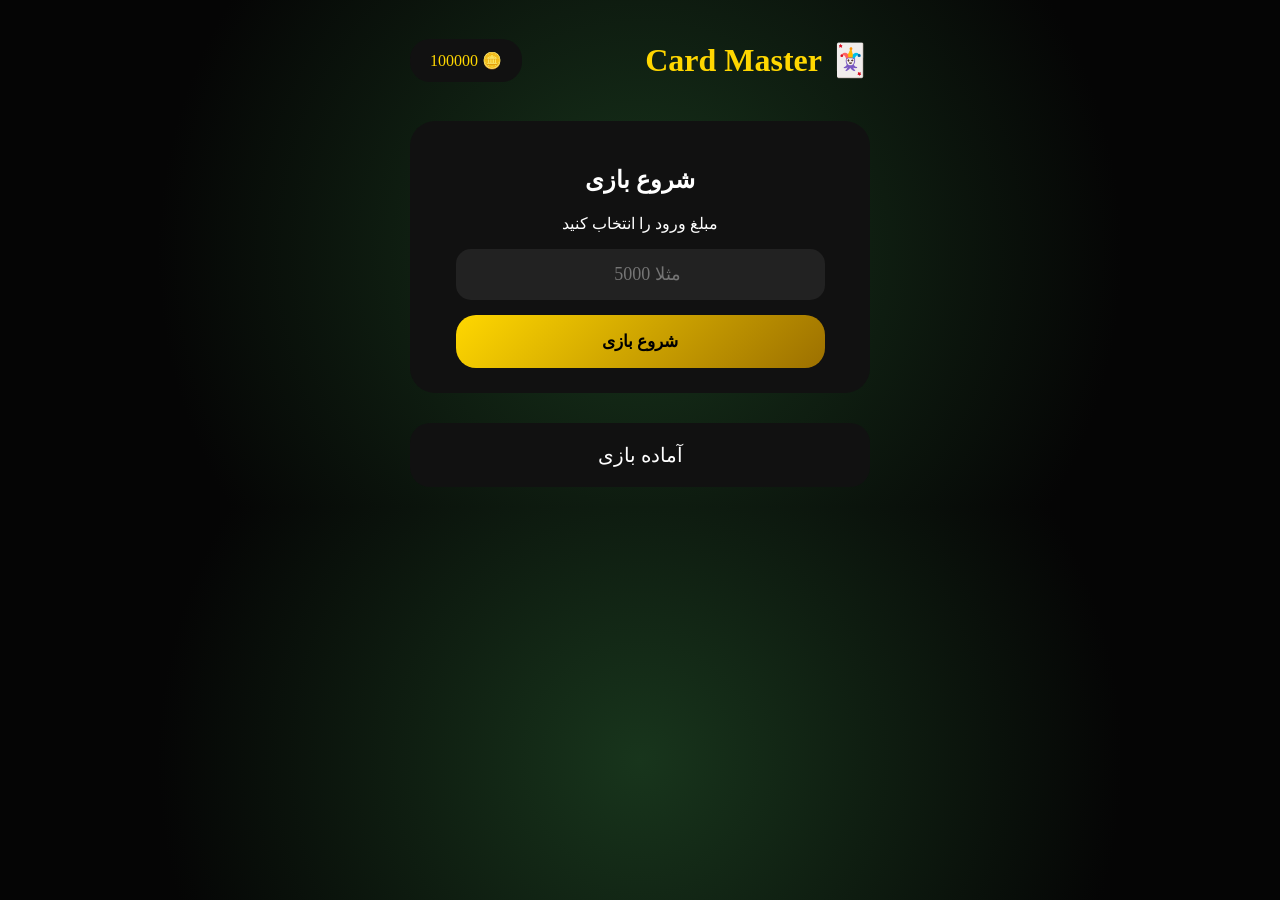
==== card.html @ b14339f8 "card.html" ====
<!DOCTYPE html>
<html lang="fa" dir="rtl">

<head>

<meta charset="UTF-8">

<meta name="viewport" content="width=device-width,initial-scale=1.0">

<title>Card Master</title>

<link rel="stylesheet" href="card.css">

</head>


<body>


<div class="game-page">


<header>

<h1>
🃏 Card Master
</h1>


<div class="money">

🪙
<span id="coins">
100000
</span>

</div>


</header>





<div class="panel">


<h2>
شروع بازی
</h2>


<p>
مبلغ ورود را انتخاب کنید
</p>


<input 
id="bet"
type="number"
placeholder="مثلا 5000">



<button onclick="startGame()">

شروع بازی

</button>


</div>







<div id="gameBox">



</div>





<div class="result" id="result">

آماده بازی

</div>



</div>





<script src="card.js"></script>

</body>

  </html>
---- card.css ----
*{

box-sizing:border-box;

font-family:tahoma;

}



body{

margin:0;

background:

radial-gradient(circle,#18351c,#050505 70%);

color:white;

text-align:center;

}




.game-page{

max-width:500px;

margin:auto;

padding:20px;

}





header{

display:flex;

justify-content:space-between;

align-items:center;

}



header h1{

color:#ffd700;

}



.money{

background:#111;

padding:12px 20px;

border-radius:20px;

color:#ffd700;

}





.panel{

background:#111;

border-radius:25px;

padding:25px;

margin-top:20px;

}





input{


width:90%;

padding:15px;

border-radius:15px;

border:0;

background:#222;

color:white;

text-align:center;

font-size:18px;


}




button{


margin-top:15px;

width:90%;

padding:16px;


border:0;

border-radius:20px;


background:

linear-gradient(135deg,#ffd700,#9c7000);


font-weight:bold;

font-size:17px;


}





.cards{


display:grid;


grid-template-columns:repeat(3,100px);


justify-content:center;


gap:20px;


margin-top:40px;


}




.card{


width:100px;

height:150px;

perspective:1000px;


cursor:pointer;


}



.card-inner{


position:relative;

width:100%;

height:100%;


transition:.8s;


transform-style:preserve-3d;


}




.card.open .card-inner{


transform:rotateY(180deg);


}




.front,
.back{


position:absolute;


width:100%;

height:100%;


backface-visibility:hidden;


border-radius:20px;


display:flex;


align-items:center;


justify-content:center;


font-size:30px;


}




.front{


background:

linear-gradient(145deg,#111,#000);


border:2px solid #ffd700;


color:#ffd700;


}




.back{


transform:rotateY(180deg);


background:#ffd700;


color:#000;


font-weight:bold;


}




.result{


margin-top:30px;


background:#111;


padding:20px;


border-radius:20px;


font-size:20px;


}
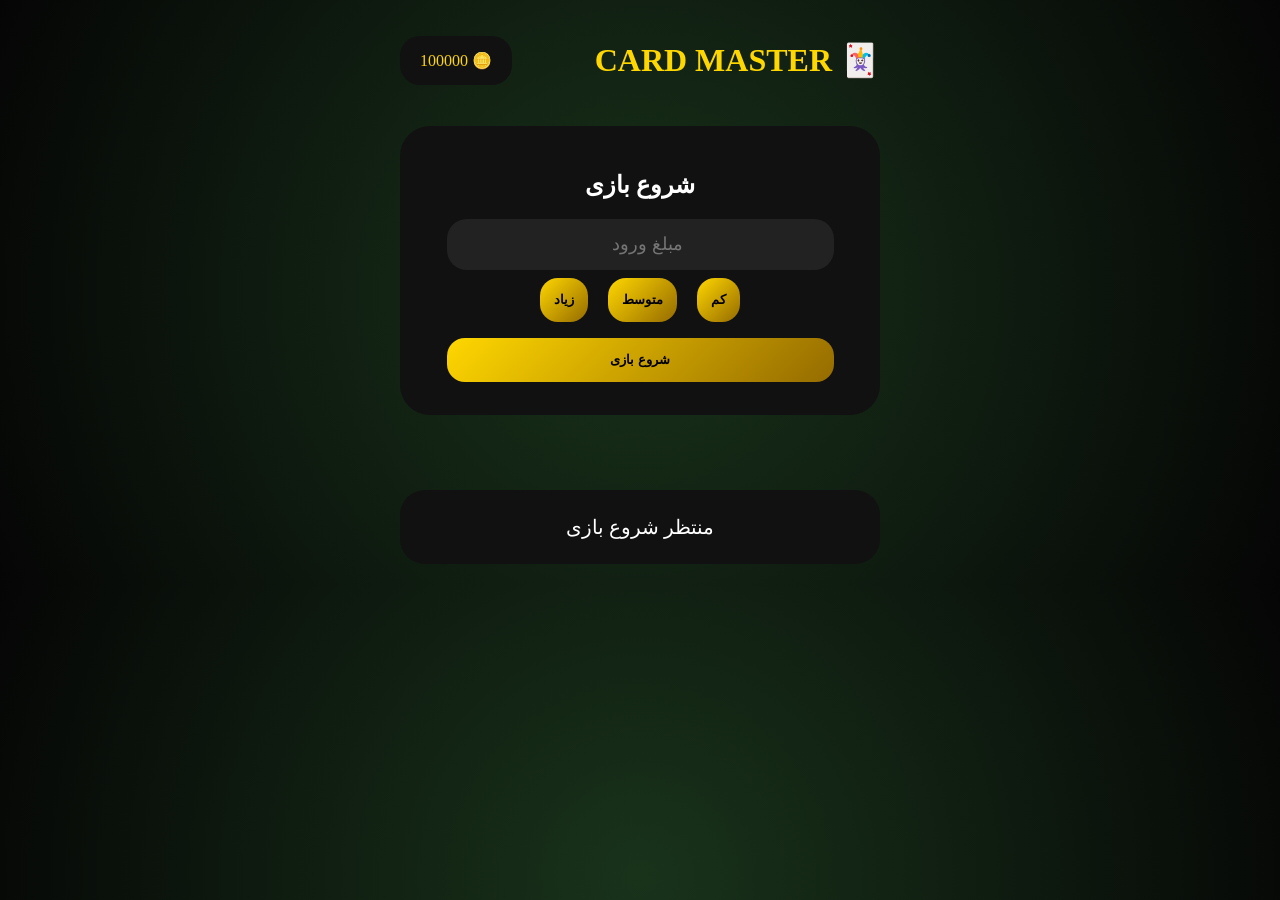
==== commit fb37cbf6: "card.html" ====
--- a/card.html
+++ b/card.html
@@ -4,10 +4,9 @@
 <head>
 
 <meta charset="UTF-8">
-
 <meta name="viewport" content="width=device-width,initial-scale=1.0">
 
-<title>Card Master</title>
+<title>Card Master PRO</title>
 
 <link rel="stylesheet" href="card.css">
 
@@ -17,13 +16,13 @@
 <body>
 
 
-<div class="game-page">
+<div class="card-app">
 
 
 <header>
 
 <h1>
-🃏 Card Master
+🃏 CARD MASTER
 </h1>
 
 
@@ -42,8 +41,7 @@
 
 
 
-
-<div class="panel">
+<section class="setup">
 
 
 <h2>
@@ -51,22 +49,28 @@
 </h2>
 
 
-<p>
-مبلغ ورود را انتخاب کنید
-</p>
-
-
 <input 
 id="bet"
 type="number"
-placeholder="مثلا 5000">
+placeholder="مبلغ ورود">
 
 
 
-<button onclick="startGame()">
+<div class="risk">
 
-شروع بازی
 
+<button onclick="setRisk('low')">
+کم
+</button>
+
+
+<button onclick="setRisk('mid')">
+متوسط
+</button>
+
+
+<button onclick="setRisk('high')">
+زیاد
 </button>
 
 
@@ -74,13 +78,22 @@
 
 
 
+<button class="start" onclick="startCard()">
+
+شروع بازی
+
+</button>
+
+
+
+</section>
 
 
 
 
-<div id="gameBox">
 
 
+<div id="cards">
 
 </div>
 
@@ -90,9 +103,10 @@
 
 <div class="result" id="result">
 
-آماده بازی
+منتظر شروع بازی
 
 </div>
+
 
 
 
@@ -100,10 +114,8 @@
 
 
 
-
-
 <script src="card.js"></script>
 
 </body>
 
-  </html>
+</html>
--- a/card.css
+++ b/card.css
@@ -1,9 +1,6 @@
 *{
-
 box-sizing:border-box;
-
 font-family:tahoma;
-
 }
 
 
@@ -13,8 +10,7 @@
 margin:0;
 
 background:
-
-radial-gradient(circle,#18351c,#050505 70%);
+radial-gradient(circle,#19331b,#050505);
 
 color:white;
 
@@ -24,10 +20,9 @@
 
 
 
-
-.game-page{
-
-max-width:500px;
+.card-app{
+
+max-width:520px;
 
 margin:auto;
 
@@ -37,8 +32,6 @@
 
 
 
-
-
 header{
 
 display:flex;
@@ -63,7 +56,7 @@
 
 background:#111;
 
-padding:12px 20px;
+padding:15px 20px;
 
 border-radius:20px;
 
@@ -74,31 +67,27 @@
 
 
 
-
-.panel{
+.setup{
+
+margin-top:25px;
 
 background:#111;
 
-border-radius:25px;
-
 padding:25px;
 
-margin-top:20px;
-
-}
-
-
+border-radius:30px;
+
+}
 
 
 
 input{
 
-
 width:90%;
 
 padding:15px;
 
-border-radius:15px;
+border-radius:20px;
 
 border:0;
 
@@ -110,61 +99,53 @@
 
 font-size:18px;
 
-
-}
-
+}
 
 
 
 button{
 
-
-margin-top:15px;
+padding:14px;
+
+border:0;
+
+border-radius:18px;
+
+margin:8px;
+
+background:
+
+linear-gradient(135deg,#ffd700,#956b00);
+
+font-weight:bold;
+
+}
+
+
+
+
+.start{
 
 width:90%;
 
-padding:16px;
-
-
-border:0;
-
-border-radius:20px;
-
-
-background:
-
-linear-gradient(135deg,#ffd700,#9c7000);
-
-
-font-weight:bold;
-
-font-size:17px;
-
-
-}
-
-
-
-
-
-.cards{
+}
+
+
+
+
+#cards{
 
 
 display:grid;
 
-
-grid-template-columns:repeat(3,100px);
-
+grid-template-columns:repeat(3,105px);
+
+gap:20px;
 
 justify-content:center;
 
-
-gap:20px;
-
-
 margin-top:40px;
 
-
 }
 
 
@@ -172,50 +153,35 @@
 
 .card{
 
-
-width:100px;
-
-height:150px;
+height:160px;
 
 perspective:1000px;
 
-
 cursor:pointer;
 
-
-}
-
-
-
-.card-inner{
-
-
-position:relative;
+}
+
+
+
+.inner{
 
 width:100%;
 
 height:100%;
 
-
 transition:.8s;
 
-
 transform-style:preserve-3d;
 
-
-}
-
-
-
-
-.card.open .card-inner{
-
+}
+
+
+
+.card.open .inner{
 
 transform:rotateY(180deg);
 
-
-}
-
+}
 
 
 
@@ -225,69 +191,52 @@
 
 position:absolute;
 
-
-width:100%;
-
-height:100%;
-
+width:105px;
+
+height:160px;
+
+border-radius:22px;
+
+display:flex;
+
+align-items:center;
+
+justify-content:center;
+
+font-size:35px;
 
 backface-visibility:hidden;
 
-
-border-radius:20px;
-
-
-display:flex;
-
-
-align-items:center;
-
-
-justify-content:center;
-
-
-font-size:30px;
-
-
-}
-
+}
 
 
 
 .front{
 
-
 background:
 
-linear-gradient(145deg,#111,#000);
-
+linear-gradient(145deg,#151515,#000);
 
 border:2px solid #ffd700;
 
-
 color:#ffd700;
 
-
-}
-
+box-shadow:0 10px 30px #000;
+
+}
 
 
 
 .back{
 
-
 transform:rotateY(180deg);
 
-
 background:#ffd700;
 
-
 color:#000;
 
-
 font-weight:bold;
 
-
 }
 
 
@@ -295,20 +244,14 @@
 
 .result{
 
-
-margin-top:30px;
-
+margin-top:35px;
 
 background:#111;
 
-
-padding:20px;
-
-
-border-radius:20px;
-
+padding:25px;
+
+border-radius:25px;
 
 font-size:20px;
 
-
-}
+}
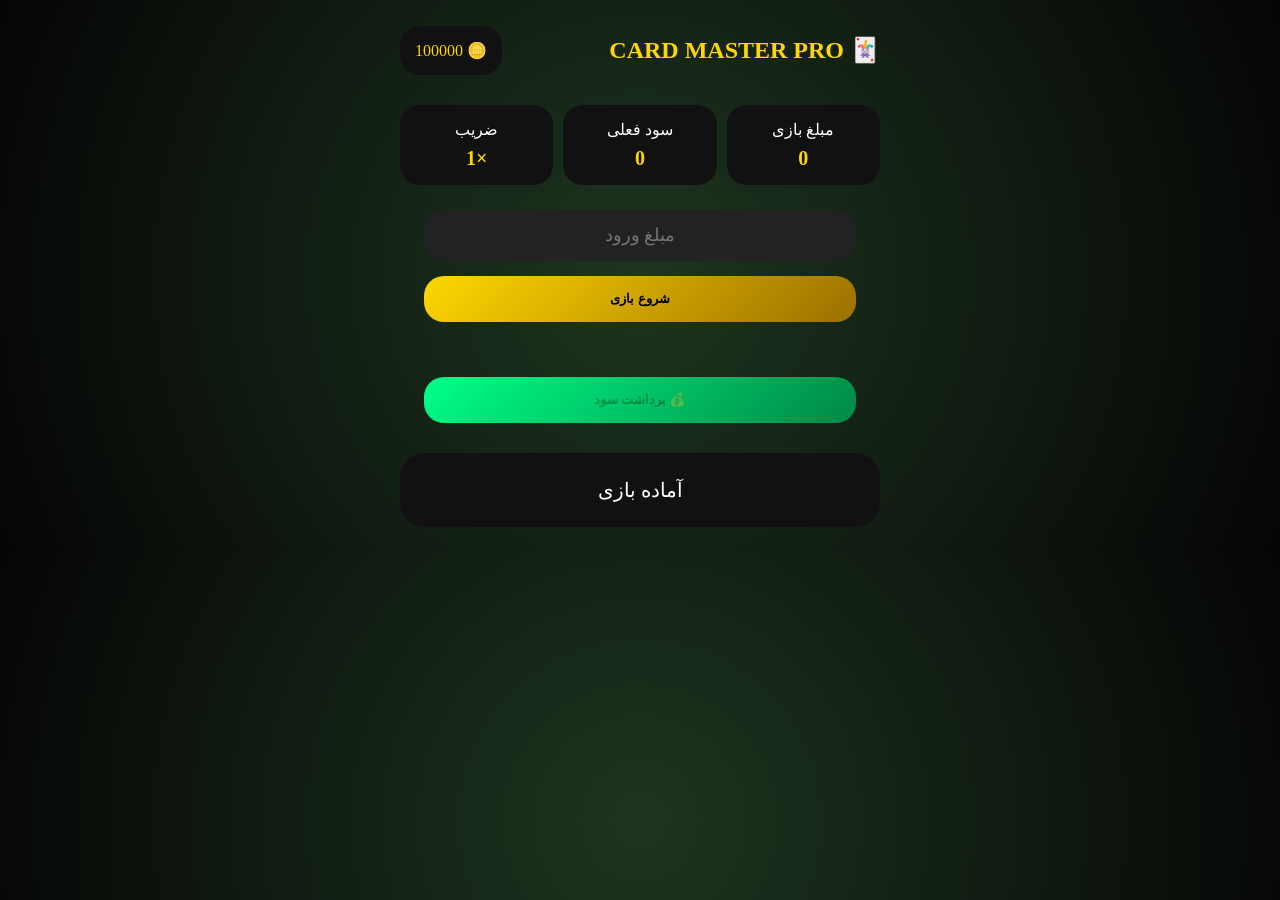
==== commit c407a8dc: "card.html" ====
--- a/card.html
+++ b/card.html
@@ -16,74 +16,66 @@
 <body>
 
 
-<div class="card-app">
+<div class="app">
 
 
 <header>
 
-<h1>
-🃏 CARD MASTER
-</h1>
+<h1>🃏 CARD MASTER PRO</h1>
 
 
-<div class="money">
-
+<div class="balance">
 🪙
-<span id="coins">
-100000
-</span>
-
+<span id="coins">0</span>
 </div>
-
 
 </header>
 
 
 
 
-<section class="setup">
+<section class="info">
 
 
-<h2>
-شروع بازی
-</h2>
+<div>
+مبلغ بازی
+<b id="betShow">
+0
+</b>
+</div>
 
 
-<input 
-id="bet"
-type="number"
-placeholder="مبلغ ورود">
+<div>
+سود فعلی
+<b id="profit">
+0
+</b>
+</div>
+
+
+<div>
+ضریب
+<b id="multi">
+×1
+</b>
+</div>
+
+
+</section>
 
 
 
-<div class="risk">
 
 
-<button onclick="setRisk('low')">
-کم
-</button>
+<section class="start-box">
 
 
-<button onclick="setRisk('mid')">
-متوسط
-</button>
+<input id="bet" placeholder="مبلغ ورود">
 
 
-<button onclick="setRisk('high')">
-زیاد
+<button onclick="startGame()">
+شروع بازی
 </button>
-
-
-</div>
-
-
-
-<button class="start" onclick="startCard()">
-
-شروع بازی
-
-</button>
-
 
 
 </section>
@@ -93,7 +85,23 @@
 
 
 
-<div id="cards">
+<div id="cards" class="cards">
+
+</div>
+
+
+
+
+
+<div class="actions">
+
+
+<button id="cashout" onclick="cashOut()" disabled>
+
+💰 برداشت سود
+
+</button>
+
 
 </div>
 
@@ -103,7 +111,7 @@
 
 <div class="result" id="result">
 
-منتظر شروع بازی
+آماده بازی
 
 </div>
 
--- a/card.css
+++ b/card.css
@@ -1,8 +1,9 @@
 *{
+
 box-sizing:border-box;
 font-family:tahoma;
-}
-
+
+}
 
 
 body{
@@ -10,7 +11,7 @@
 margin:0;
 
 background:
-radial-gradient(circle,#19331b,#050505);
+radial-gradient(circle,#1d351f,#050505);
 
 color:white;
 
@@ -20,7 +21,7 @@
 
 
 
-.card-app{
+.app{
 
 max-width:520px;
 
@@ -32,6 +33,7 @@
 
 
 
+
 header{
 
 display:flex;
@@ -44,19 +46,21 @@
 
 
 
-header h1{
+h1{
 
 color:#ffd700;
 
-}
-
-
-
-.money{
+font-size:24px;
+
+}
+
+
+
+.balance{
 
 background:#111;
 
-padding:15px 20px;
+padding:15px;
 
 border-radius:20px;
 
@@ -67,15 +71,50 @@
 
 
 
-.setup{
+.info{
+
+display:grid;
+
+grid-template-columns:repeat(3,1fr);
+
+gap:10px;
 
 margin-top:25px;
 
+}
+
+
+
+.info div{
+
 background:#111;
 
-padding:25px;
-
-border-radius:30px;
+padding:15px;
+
+border-radius:20px;
+
+}
+
+
+
+.info b{
+
+display:block;
+
+color:#ffd700;
+
+font-size:20px;
+
+margin-top:8px;
+
+}
+
+
+
+
+.start-box{
+
+margin-top:25px;
 
 }
 
@@ -87,44 +126,37 @@
 
 padding:15px;
 
+border:0;
+
 border-radius:20px;
 
+background:#222;
+
+color:white;
+
+text-align:center;
+
+font-size:18px;
+
+}
+
+
+
+button{
+
+padding:15px;
+
 border:0;
 
-background:#222;
-
-color:white;
-
-text-align:center;
-
-font-size:18px;
-
-}
-
-
-
-button{
-
-padding:14px;
-
-border:0;
-
-border-radius:18px;
-
-margin:8px;
+border-radius:20px;
 
 background:
 
-linear-gradient(135deg,#ffd700,#956b00);
+linear-gradient(135deg,#ffd700,#9b7000);
 
 font-weight:bold;
 
-}
-
-
-
-
-.start{
+margin-top:15px;
 
 width:90%;
 
@@ -133,8 +165,7 @@
 
 
 
-#cards{
-
+.cards{
 
 display:grid;
 
@@ -150,7 +181,6 @@
 
 
 
-
 .card{
 
 height:160px;
@@ -182,20 +212,20 @@
 transform:rotateY(180deg);
 
 }
+
 
 
 
 .front,
 .back{
 
-
 position:absolute;
 
 width:105px;
 
 height:160px;
 
-border-radius:22px;
+border-radius:25px;
 
 display:flex;
 
@@ -215,14 +245,12 @@
 
 background:
 
-linear-gradient(145deg,#151515,#000);
+linear-gradient(145deg,#222,#000);
 
 border:2px solid #ffd700;
 
 color:#ffd700;
 
-box-shadow:0 10px 30px #000;
-
 }
 
 
@@ -242,9 +270,27 @@
 
 
 
+.card:hover{
+
+transform:translateY(-10px);
+
+}
+
+
+
+#cashout{
+
+background:
+
+linear-gradient(135deg,#00ff88,#008844);
+
+}
+
+
+
 .result{
 
-margin-top:35px;
+margin-top:30px;
 
 background:#111;
 
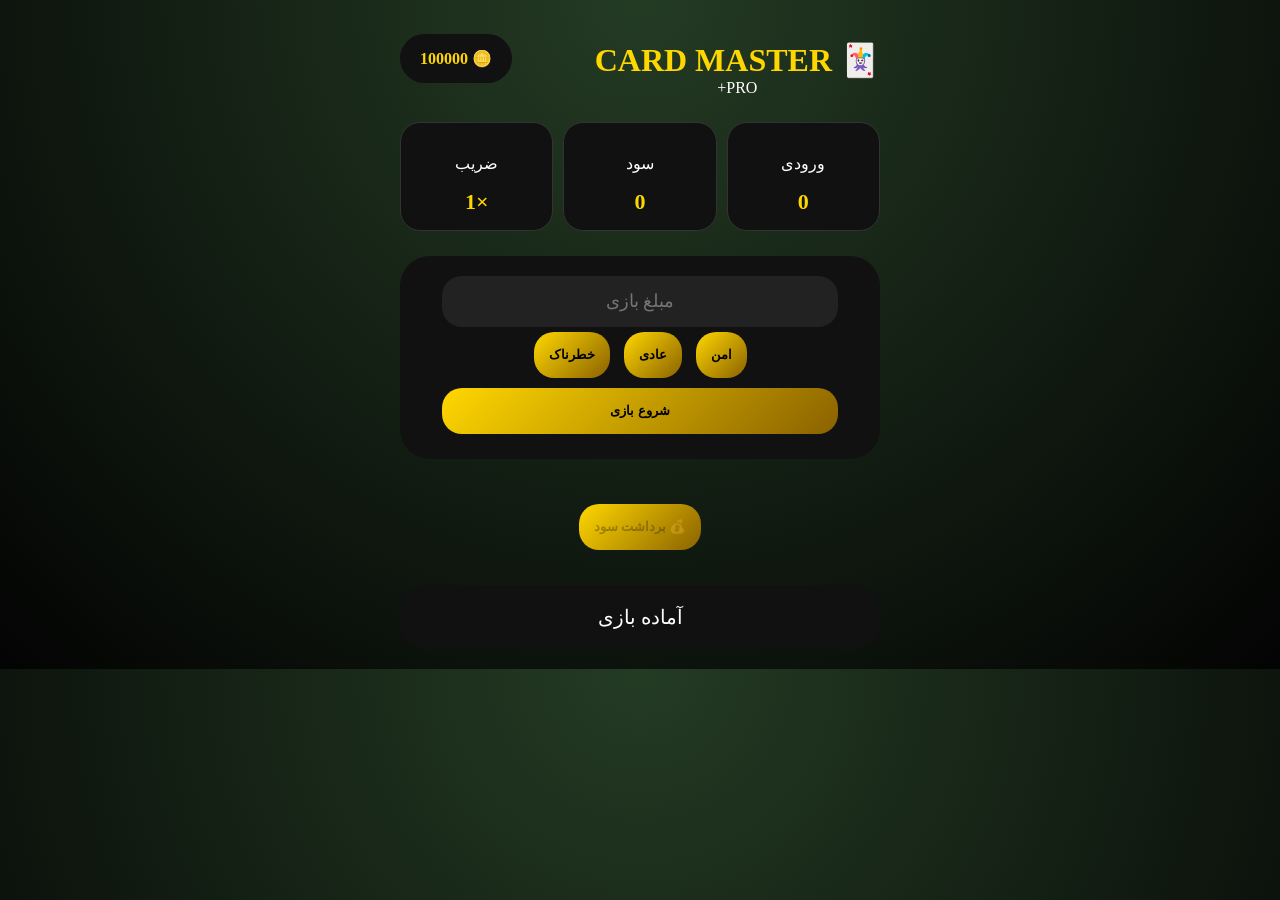
==== commit 08ff6ffe: "card.html" ====
--- a/card.html
+++ b/card.html
@@ -6,7 +6,7 @@
 <meta charset="UTF-8">
 <meta name="viewport" content="width=device-width,initial-scale=1.0">
 
-<title>Card Master PRO</title>
+<title>Card Master PRO+</title>
 
 <link rel="stylesheet" href="card.css">
 
@@ -16,17 +16,27 @@
 <body>
 
 
-<div class="app">
+<div class="game">
 
 
-<header>
+<header class="top">
 
-<h1>🃏 CARD MASTER PRO</h1>
+<div>
+
+<h1>🃏 CARD MASTER</h1>
+
+<span>PRO+</span>
+
+</div>
 
 
-<div class="balance">
+<div class="wallet">
+
 🪙
-<span id="coins">0</span>
+<b id="coins">
+0
+</b>
+
 </div>
 
 </header>
@@ -34,31 +44,43 @@
 
 
 
-<section class="info">
+
+<section class="dashboard">
 
 
 <div>
-مبلغ بازی
-<b id="betShow">
+
+<p>ورودی</p>
+
+<strong id="betView">
 0
-</b>
+</strong>
+
 </div>
 
 
+
 <div>
-سود فعلی
-<b id="profit">
+
+<p>سود</p>
+
+<strong id="profit">
 0
-</b>
+</strong>
+
 </div>
 
 
+
 <div>
-ضریب
-<b id="multi">
-×1
-</b>
+
+<p>ضریب</p>
+
+<strong id="multi">
+×1</strong>
+
 </div>
+
 
 
 </section>
@@ -67,14 +89,40 @@
 
 
 
-<section class="start-box">
 
 
-<input id="bet" placeholder="مبلغ ورود">
+<section class="control">
 
 
-<button onclick="startGame()">
+<input id="bet" placeholder="مبلغ بازی">
+
+
+<div class="risk">
+
+
+<button onclick="setRisk('safe')">
+امن
+</button>
+
+
+<button onclick="setRisk('normal')">
+عادی
+</button>
+
+
+<button onclick="setRisk('hard')">
+خطرناک
+</button>
+
+
+</div>
+
+
+
+<button class="start" onclick="startGame()">
+
 شروع بازی
+
 </button>
 
 
@@ -85,9 +133,11 @@
 
 
 
-<div id="cards" class="cards">
+<div id="table" class="table">
+
 
 </div>
+
 
 
 
@@ -96,7 +146,7 @@
 <div class="actions">
 
 
-<button id="cashout" onclick="cashOut()" disabled>
+<button id="cashout" onclick="cashout()" disabled>
 
 💰 برداشت سود
 
@@ -109,7 +159,7 @@
 
 
 
-<div class="result" id="result">
+<div id="message" class="message">
 
 آماده بازی
 
--- a/card.css
+++ b/card.css
@@ -6,12 +6,14 @@
 }
 
 
+
 body{
 
 margin:0;
 
 background:
-radial-gradient(circle,#1d351f,#050505);
+
+radial-gradient(circle at top,#243b24,#030303);
 
 color:white;
 
@@ -21,7 +23,8 @@
 
 
 
-.app{
+
+.game{
 
 max-width:520px;
 
@@ -34,7 +37,8 @@
 
 
 
-header{
+
+.top{
 
 display:flex;
 
@@ -50,125 +54,138 @@
 
 color:#ffd700;
 
-font-size:24px;
-
-}
-
-
-
-.balance{
+margin-bottom:0;
+
+}
+
+
+
+.wallet{
 
 background:#111;
 
+padding:15px 20px;
+
+border-radius:25px;
+
+color:#ffd700;
+
+}
+
+
+
+
+
+.dashboard{
+
+display:grid;
+
+grid-template-columns:repeat(3,1fr);
+
+gap:10px;
+
+margin:25px 0;
+
+}
+
+
+
+
+.dashboard div{
+
+background:#111;
+
+border-radius:20px;
+
 padding:15px;
 
+border:1px solid #333;
+
+}
+
+
+
+.dashboard strong{
+
+display:block;
+
+color:#ffd700;
+
+font-size:22px;
+
+}
+
+
+
+
+.control{
+
+background:#111;
+
+padding:20px;
+
+border-radius:30px;
+
+}
+
+
+
+input{
+
+width:90%;
+
+padding:15px;
+
 border-radius:20px;
 
-color:#ffd700;
-
-}
-
-
-
-
-.info{
+background:#222;
+
+border:0;
+
+color:white;
+
+text-align:center;
+
+font-size:18px;
+
+}
+
+
+
+button{
+
+border:0;
+
+border-radius:20px;
+
+padding:15px;
+
+margin:5px;
+
+background:
+
+linear-gradient(135deg,#ffd700,#8a6200);
+
+font-weight:bold;
+
+}
+
+
+
+.start{
+
+width:90%;
+
+}
+
+
+
+
+
+.table{
 
 display:grid;
 
-grid-template-columns:repeat(3,1fr);
-
-gap:10px;
-
-margin-top:25px;
-
-}
-
-
-
-.info div{
-
-background:#111;
-
-padding:15px;
-
-border-radius:20px;
-
-}
-
-
-
-.info b{
-
-display:block;
-
-color:#ffd700;
-
-font-size:20px;
-
-margin-top:8px;
-
-}
-
-
-
-
-.start-box{
-
-margin-top:25px;
-
-}
-
-
-
-input{
-
-width:90%;
-
-padding:15px;
-
-border:0;
-
-border-radius:20px;
-
-background:#222;
-
-color:white;
-
-text-align:center;
-
-font-size:18px;
-
-}
-
-
-
-button{
-
-padding:15px;
-
-border:0;
-
-border-radius:20px;
-
-background:
-
-linear-gradient(135deg,#ffd700,#9b7000);
-
-font-weight:bold;
-
-margin-top:15px;
-
-width:90%;
-
-}
-
-
-
-
-.cards{
-
-display:grid;
-
 grid-template-columns:repeat(3,105px);
 
 gap:20px;
@@ -181,8 +198,11 @@
 
 
 
+
 .card{
 
+width:105px;
+
 height:160px;
 
 perspective:1000px;
@@ -195,15 +215,16 @@
 
 .inner{
 
+height:100%;
+
 width:100%;
 
-height:100%;
-
-transition:.8s;
+transition:1s;
 
 transform-style:preserve-3d;
 
 }
+
 
 
 
@@ -245,12 +266,14 @@
 
 background:
 
-linear-gradient(145deg,#222,#000);
+linear-gradient(145deg,#111,#000);
 
 border:2px solid #ffd700;
 
 color:#ffd700;
 
+box-shadow:0 15px 40px #000;
+
 }
 
 
@@ -270,6 +293,7 @@
 
 
 
+
 .card:hover{
 
 transform:translateY(-10px);
@@ -278,23 +302,65 @@
 
 
 
-#cashout{
-
-background:
-
-linear-gradient(135deg,#00ff88,#008844);
-
-}
-
-
-
-.result{
+
+.win{
+
+animation:win 1s infinite;
+
+}
+
+
+
+@keyframes win{
+
+50%{
+
+box-shadow:
+0 0 50px gold;
+
+}
+
+}
+
+
+
+
+
+.bomb{
+
+animation:bomb .5s;
+
+}
+
+
+
+@keyframes bomb{
+
+
+25%{
+
+transform:translateX(-20px);
+
+}
+
+
+50%{
+
+transform:translateX(20px);
+
+}
+
+
+}
+
+
+.message{
 
 margin-top:30px;
 
 background:#111;
 
-padding:25px;
+padding:20px;
 
 border-radius:25px;
 
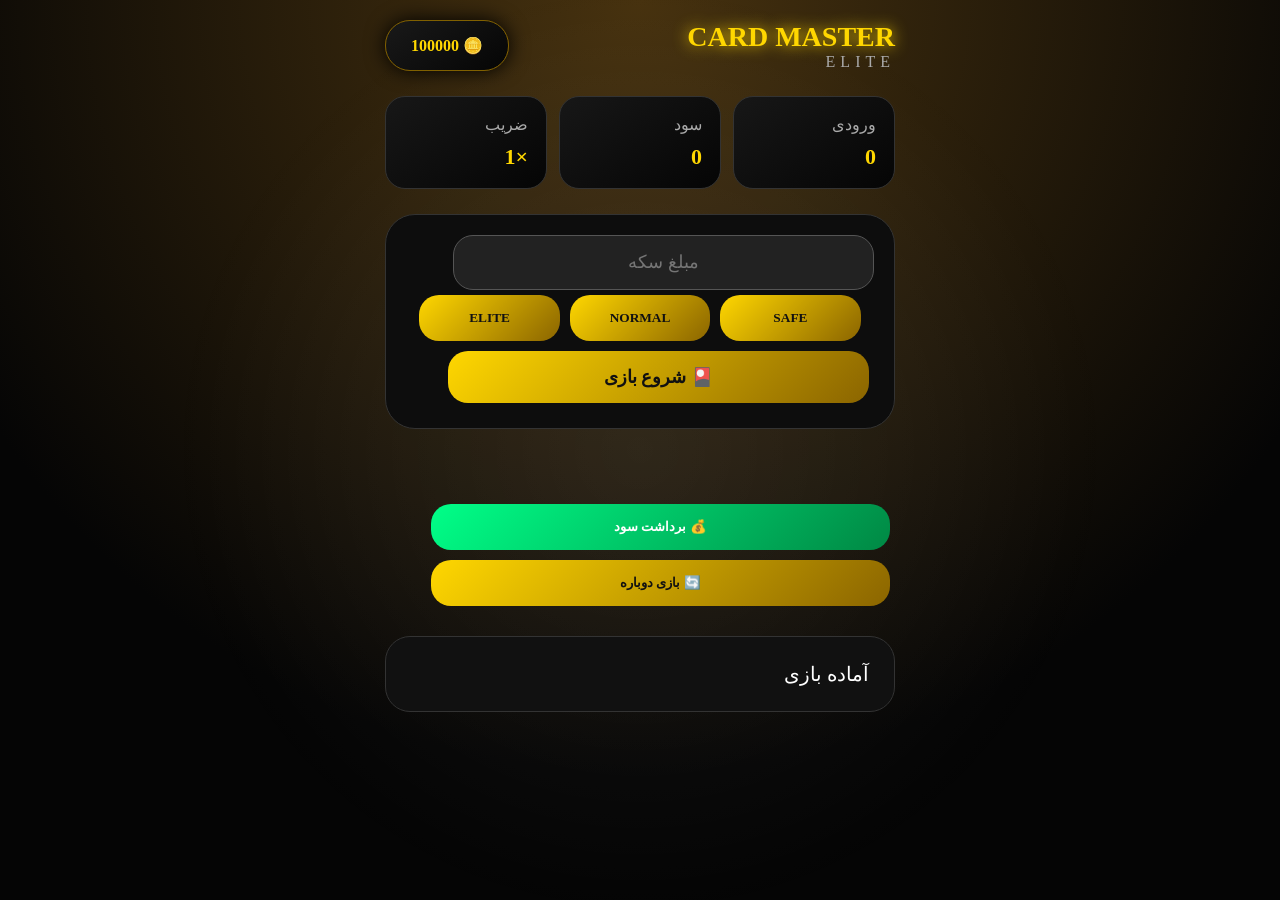
==== commit f360b96d: "card.html" ====
--- a/card.html
+++ b/card.html
@@ -4,9 +4,9 @@
 <head>
 
 <meta charset="UTF-8">
-<meta name="viewport" content="width=device-width,initial-scale=1.0">
-
-<title>Card Master PRO+</title>
+<meta name="viewport" content="width=device-width, initial-scale=1.0">
+
+<title>Card Master Elite</title>
 
 <link rel="stylesheet" href="card.css">
 
@@ -16,41 +16,54 @@
 <body>
 
 
+<div class="smoke"></div>
+
+
 <div class="game">
 
 
-<header class="top">
-
-<div>
-
-<h1>🃏 CARD MASTER</h1>
-
-<span>PRO+</span>
-
-</div>
+<header class="header">
+
+
+<div class="brand">
+
+<h1>
+CARD MASTER
+</h1>
+
+<span>
+ELITE
+</span>
+
+</div>
+
 
 
 <div class="wallet">
 
 🪙
+
 <b id="coins">
 0
 </b>
 
 </div>
 
+
 </header>
 
 
 
 
 
-<section class="dashboard">
+<section class="panel">
 
 
 <div>
 
-<p>ورودی</p>
+<label>
+ورودی
+</label>
 
 <strong id="betView">
 0
@@ -59,10 +72,11 @@
 </div>
 
 
-
 <div>
 
-<p>سود</p>
+<label>
+سود
+</label>
 
 <strong id="profit">
 0
@@ -71,89 +85,103 @@
 </div>
 
 
-
 <div>
 
-<p>ضریب</p>
+<label>
+ضریب
+</label>
 
 <strong id="multi">
-×1</strong>
-
-</div>
-
-
-
-</section>
-
-
-
-
-
-
-
-<section class="control">
-
-
-<input id="bet" placeholder="مبلغ بازی">
-
-
-<div class="risk">
+×1
+</strong>
+
+</div>
+
+
+</section>
+
+
+
+
+
+
+
+<section class="controls">
+
+
+<input id="bet"
+placeholder="مبلغ سکه">
+
+
+
+<div class="buttons">
 
 
 <button onclick="setRisk('safe')">
-امن
+SAFE
 </button>
 
 
 <button onclick="setRisk('normal')">
-عادی
-</button>
-
-
-<button onclick="setRisk('hard')">
-خطرناک
-</button>
-
-
-</div>
-
-
-
-<button class="start" onclick="startGame()">
-
-شروع بازی
-
-</button>
-
-
-</section>
-
-
-
-
-
-
-<div id="table" class="table">
-
-
-</div>
-
-
-
-
-
-
-<div class="actions">
-
-
-<button id="cashout" onclick="cashout()" disabled>
+NORMAL
+</button>
+
+
+<button onclick="setRisk('elite')">
+ELITE
+</button>
+
+
+</div>
+
+
+
+
+<button class="play" onclick="startGame()">
+
+🎴 شروع بازی
+
+</button>
+
+
+</section>
+
+
+
+
+
+
+
+<section id="cards" class="cards">
+
+
+</section>
+
+
+
+
+
+
+<section class="bottom">
+
+
+<button id="cashout" onclick="cashOut()" disabled>
 
 💰 برداشت سود
 
 </button>
 
 
-</div>
+<button onclick="startGame()">
+
+🔄 بازی دوباره
+
+</button>
+
+
+</section>
+
+
 
 
 
@@ -167,8 +195,8 @@
 
 
 
-
-</div>
+</div>
+
 
 
 
--- a/card.css
+++ b/card.css
@@ -1,199 +1,310 @@
 *{
-
 box-sizing:border-box;
 font-family:tahoma;
-
-}
-
+}
 
 
 body{
 
 margin:0;
 
-background:
-
-radial-gradient(circle at top,#243b24,#030303);
+min-height:100vh;
+
+background:
+radial-gradient(circle at top,#47320f,#050505 70%);
 
 color:white;
 
+overflow-x:hidden;
+
+}
+
+
+
+
+
+.smoke{
+
+position:fixed;
+
+inset:0;
+
+background:
+
+radial-gradient(circle,#ffffff12,transparent 60%);
+
+animation:smokeMove 8s infinite alternate;
+
+pointer-events:none;
+
+}
+
+
+
+@keyframes smokeMove{
+
+from{
+transform:translateY(20px);
+opacity:.4;
+}
+
+to{
+transform:translateY(-20px);
+opacity:.7;
+}
+
+}
+
+
+
+
+
+.game{
+
+max-width:550px;
+
+margin:auto;
+
+padding:20px;
+
+position:relative;
+
+}
+
+
+
+
+
+.header{
+
+display:flex;
+
+justify-content:space-between;
+
+align-items:center;
+
+}
+
+
+
+
+.brand h1{
+
+margin:0;
+
+color:#ffd700;
+
+font-size:28px;
+
+text-shadow:
+
+0 0 15px #ffd700;
+
+}
+
+
+
+.brand span{
+
+color:#aaa;
+
+letter-spacing:5px;
+
+}
+
+
+
+
+.wallet{
+
+background:
+
+linear-gradient(145deg,#191919,#050505);
+
+border:1px solid #806000;
+
+padding:15px 25px;
+
+border-radius:25px;
+
+color:#ffd700;
+
+box-shadow:
+
+0 0 20px #000;
+
+}
+
+
+
+
+
+
+
+.panel{
+
+display:grid;
+
+grid-template-columns:repeat(3,1fr);
+
+gap:12px;
+
+margin-top:25px;
+
+}
+
+
+
+
+.panel div{
+
+background:
+
+linear-gradient(145deg,#171717,#050505);
+
+border:1px solid #333;
+
+padding:18px;
+
+border-radius:20px;
+
+}
+
+
+
+.panel label{
+
+display:block;
+
+color:#aaa;
+
+}
+
+
+
+.panel strong{
+
+display:block;
+
+margin-top:10px;
+
+font-size:22px;
+
+color:#ffd700;
+
+}
+
+
+
+
+
+
+
+.controls{
+
+margin-top:25px;
+
+background:#0d0d0d;
+
+padding:20px;
+
+border-radius:30px;
+
+border:1px solid #333;
+
+}
+
+
+
+input{
+
+width:90%;
+
+padding:16px;
+
+border-radius:20px;
+
+background:#222;
+
+border:1px solid #555;
+
+color:white;
+
 text-align:center;
 
-}
-
-
-
-
-.game{
-
-max-width:520px;
-
-margin:auto;
-
-padding:20px;
-
-}
-
-
-
-
-
-.top{
+font-size:18px;
+
+}
+
+
+
+button{
+
+border:0;
+
+padding:15px;
+
+border-radius:20px;
+
+font-weight:bold;
+
+cursor:pointer;
+
+background:
+
+linear-gradient(135deg,#ffd700,#8b6500);
+
+color:#111;
+
+margin:5px;
+
+}
+
+
+
+.buttons{
 
 display:flex;
 
-justify-content:space-between;
-
-align-items:center;
-
-}
-
-
-
-h1{
-
-color:#ffd700;
-
-margin-bottom:0;
-
-}
-
-
-
-.wallet{
-
-background:#111;
-
-padding:15px 20px;
-
-border-radius:25px;
-
-color:#ffd700;
-
-}
-
-
-
-
-
-.dashboard{
+justify-content:center;
+
+}
+
+
+
+.buttons button{
+
+width:30%;
+
+}
+
+
+
+
+
+.play{
+
+width:90%;
+
+font-size:18px;
+
+}
+
+
+
+
+.cards{
+
+margin-top:40px;
 
 display:grid;
 
-grid-template-columns:repeat(3,1fr);
-
-gap:10px;
-
-margin:25px 0;
-
-}
-
-
-
-
-.dashboard div{
-
-background:#111;
-
-border-radius:20px;
-
-padding:15px;
-
-border:1px solid #333;
-
-}
-
-
-
-.dashboard strong{
-
-display:block;
-
-color:#ffd700;
-
-font-size:22px;
-
-}
-
-
-
-
-.control{
-
-background:#111;
-
-padding:20px;
-
-border-radius:30px;
-
-}
-
-
-
-input{
-
-width:90%;
-
-padding:15px;
-
-border-radius:20px;
-
-background:#222;
-
-border:0;
-
-color:white;
-
-text-align:center;
-
-font-size:18px;
-
-}
-
-
-
-button{
-
-border:0;
-
-border-radius:20px;
-
-padding:15px;
-
-margin:5px;
-
-background:
-
-linear-gradient(135deg,#ffd700,#8a6200);
-
-font-weight:bold;
-
-}
-
-
-
-.start{
-
-width:90%;
-
-}
-
-
-
-
-
-.table{
-
-display:grid;
-
 grid-template-columns:repeat(3,105px);
 
-gap:20px;
+gap:25px;
 
 justify-content:center;
 
-margin-top:40px;
-
 }
 
 
@@ -201,13 +312,31 @@
 
 .card{
 
-width:105px;
-
 height:160px;
 
-perspective:1000px;
-
-cursor:pointer;
+perspective:1200px;
+
+animation:cardIn .6s backwards;
+
+}
+
+
+
+@keyframes cardIn{
+
+from{
+
+opacity:0;
+
+transform:translateY(80px) rotateX(60deg);
+
+}
+
+to{
+
+opacity:1;
+
+}
 
 }
 
@@ -215,13 +344,15 @@
 
 .inner{
 
+width:100%;
+
 height:100%;
 
-width:100%;
-
 transition:1s;
 
 transform-style:preserve-3d;
+
+position:relative;
 
 }
 
@@ -242,39 +373,44 @@
 
 position:absolute;
 
-width:105px;
-
-height:160px;
+width:100%;
+
+height:100%;
 
 border-radius:25px;
 
 display:flex;
 
+justify-content:center;
+
 align-items:center;
 
-justify-content:center;
+backface-visibility:hidden;
+
+}
+
+
+
+
+.front{
+
+background:
+
+linear-gradient(145deg,#191919,#000);
+
+border:2px solid #ffd700;
+
+box-shadow:
+
+0 15px 35px #000;
 
 font-size:35px;
 
-backface-visibility:hidden;
-
-}
-
-
-
-.front{
-
-background:
-
-linear-gradient(145deg,#111,#000);
-
-border:2px solid #ffd700;
-
 color:#ffd700;
 
-box-shadow:0 15px 40px #000;
-
-}
+}
+
+
 
 
 
@@ -282,10 +418,14 @@
 
 transform:rotateY(180deg);
 
-background:#ffd700;
+background:
+
+linear-gradient(145deg,#ffd700,#8c6200);
 
 color:#000;
 
+font-size:25px;
+
 font-weight:bold;
 
 }
@@ -293,29 +433,34 @@
 
 
 
-
 .card:hover{
 
-transform:translateY(-10px);
-
-}
+transform:translateY(-15px);
+
+}
+
 
 
 
 
 .win{
 
-animation:win 1s infinite;
-
-}
-
-
-
-@keyframes win{
+animation:
+
+gold 1s infinite;
+
+}
+
+
+
+@keyframes gold{
 
 50%{
 
+filter:brightness(1.8);
+
 box-shadow:
+
 0 0 50px gold;
 
 }
@@ -328,42 +473,76 @@
 
 .bomb{
 
-animation:bomb .5s;
-
-}
-
-
-
-@keyframes bomb{
-
+animation:
+
+shake .5s;
+
+}
+
+
+
+@keyframes shake{
 
 25%{
 
-transform:translateX(-20px);
-
-}
-
+transform:translateX(-15px);
+
+}
 
 50%{
 
-transform:translateX(20px);
-
-}
-
-
-}
+transform:translateX(15px);
+
+}
+
+}
+
+
+
+
+
+.bottom{
+
+margin-top:30px;
+
+}
+
+
+
+.bottom button{
+
+width:90%;
+
+}
+
+
+
+#cashout{
+
+background:
+
+linear-gradient(135deg,#00ff88,#008844);
+
+color:white;
+
+}
+
+
+
 
 
 .message{
 
-margin-top:30px;
+margin-top:25px;
 
 background:#111;
 
-padding:20px;
+padding:25px;
 
 border-radius:25px;
 
+border:1px solid #333;
+
 font-size:20px;
 
 }
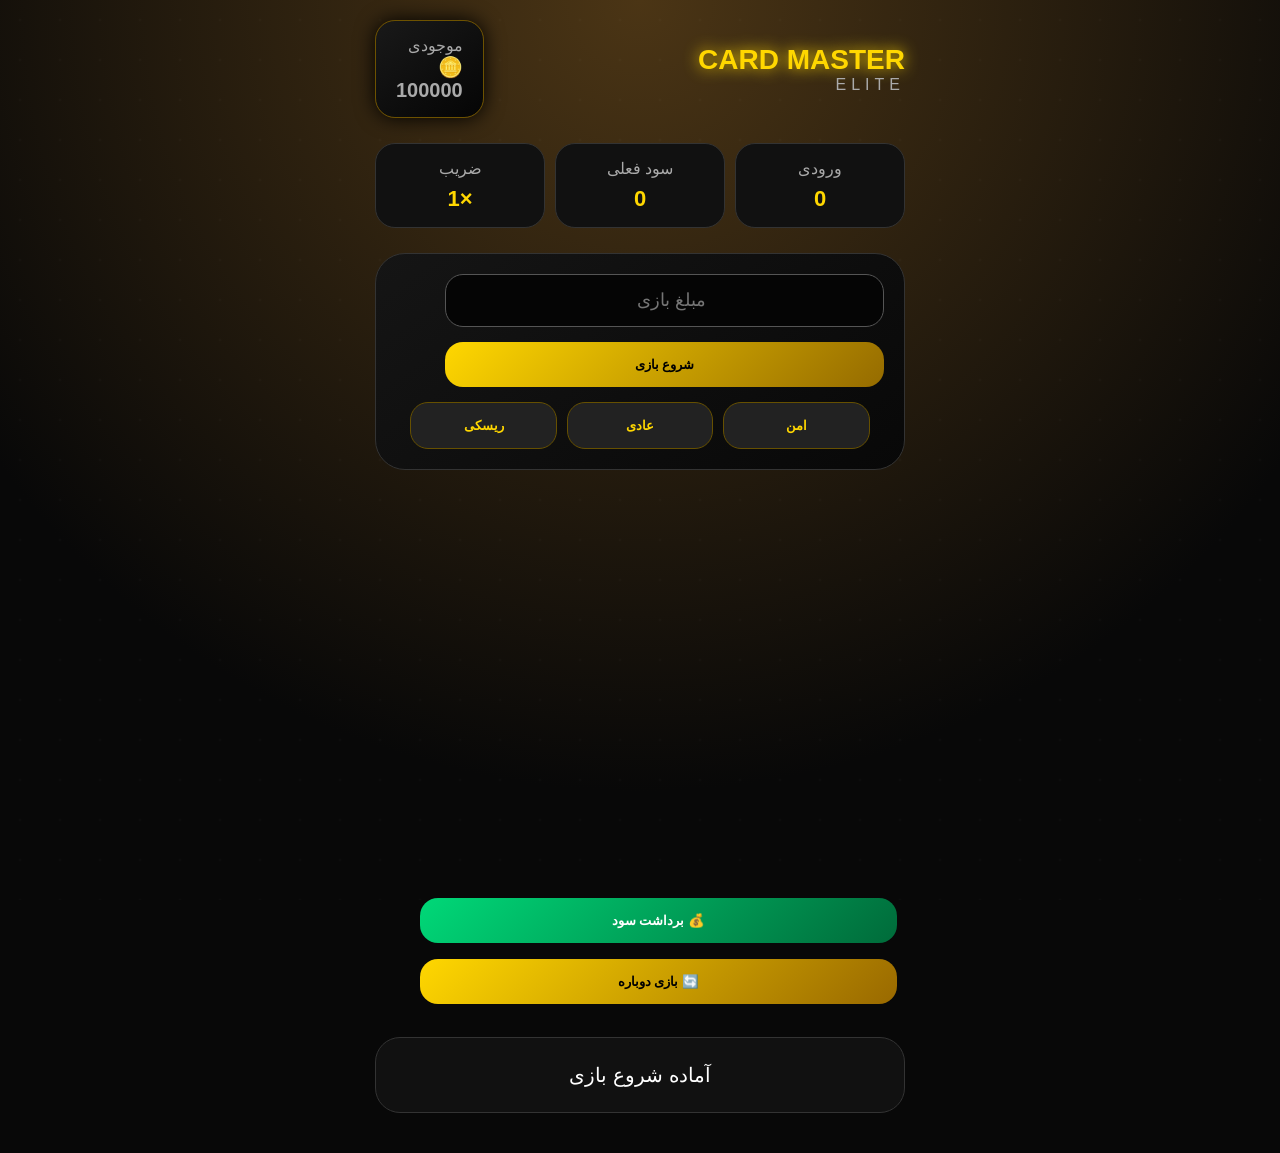
==== commit ac8a226c: "card.html" ====
--- a/card.html
+++ b/card.html
@@ -16,16 +16,17 @@
 <body>
 
 
-<div class="smoke"></div>
-
-
-<div class="game">
-
-
-<header class="header">
-
-
-<div class="brand">
+<div class="background-effect"></div>
+
+
+
+<div class="game-container">
+
+
+<header class="game-header">
+
+
+<div class="logo">
 
 <h1>
 CARD MASTER
@@ -39,12 +40,12 @@
 
 
 
-<div class="wallet">
-
-🪙
-
-<b id="coins">
-0
+<div class="balance-box">
+
+<span>موجودی</span>
+
+<b>
+🪙 <span id="coins">100000</span>
 </b>
 
 </div>
@@ -56,14 +57,14 @@
 
 
 
-<section class="panel">
-
-
-<div>
-
-<label>
+<section class="game-info">
+
+
+<div class="info-box">
+
+<span>
 ورودی
-</label>
+</span>
 
 <strong id="betView">
 0
@@ -72,11 +73,12 @@
 </div>
 
 
-<div>
-
-<label>
-سود
-</label>
+
+<div class="info-box">
+
+<span>
+سود فعلی
+</span>
 
 <strong id="profit">
 0
@@ -85,11 +87,12 @@
 </div>
 
 
-<div>
-
-<label>
+
+<div class="info-box">
+
+<span>
 ضریب
-</label>
+</span>
 
 <strong id="multi">
 ×1
@@ -106,72 +109,92 @@
 
 
 
-<section class="controls">
-
-
-<input id="bet"
-placeholder="مبلغ سکه">
-
-
-
-<div class="buttons">
+<section class="control-panel">
+
+
+<div class="bet-area">
+
+
+<input 
+id="bet"
+type="number"
+placeholder="مبلغ بازی">
+
+
+<button onclick="startGame()" class="start-btn">
+
+شروع بازی
+
+</button>
+
+
+</div>
+
+
+
+
+
+<div class="risk-panel">
 
 
 <button onclick="setRisk('safe')">
-SAFE
+
+امن
+
 </button>
 
 
 <button onclick="setRisk('normal')">
-NORMAL
-</button>
-
-
-<button onclick="setRisk('elite')">
-ELITE
-</button>
-
-
-</div>
-
-
-
-
-<button class="play" onclick="startGame()">
-
-🎴 شروع بازی
-
-</button>
-
-
-</section>
-
-
-
-
-
-
-
-<section id="cards" class="cards">
-
-
-</section>
-
-
-
-
-
-
-<section class="bottom">
-
-
-<button id="cashout" onclick="cashOut()" disabled>
+
+عادی
+
+</button>
+
+
+<button onclick="setRisk('hard')">
+
+ریسکی
+
+</button>
+
+
+</div>
+
+
+
+</section>
+
+
+
+
+
+
+
+<section id="cards" class="cards-table">
+
+
+</section>
+
+
+
+
+
+
+
+<section class="action-panel">
+
+
+<button 
+id="cashout"
+onclick="cashOut()"
+disabled>
 
 💰 برداشت سود
 
 </button>
 
 
+
 <button onclick="startGame()">
 
 🔄 بازی دوباره
@@ -187,21 +210,23 @@
 
 
 
-<div id="message" class="message">
-
-آماده بازی
-
-</div>
-
-
-
-</div>
-
+<div id="message" class="message-box">
+
+آماده شروع بازی
+
+</div>
+
+
+
+
+
+</div>
 
 
 
 <script src="card.js"></script>
 
+
 </body>
 
 </html>
--- a/card.css
+++ b/card.css
@@ -1,216 +1,225 @@
 *{
-box-sizing:border-box;
-font-family:tahoma;
+    box-sizing:border-box;
+    font-family:tahoma, sans-serif;
 }
 
 
 body{
 
-margin:0;
-
-min-height:100vh;
-
-background:
-radial-gradient(circle at top,#47320f,#050505 70%);
-
-color:white;
-
-overflow-x:hidden;
-
-}
-
-
-
-
-
-.smoke{
-
-position:fixed;
-
-inset:0;
-
-background:
-
-radial-gradient(circle,#ffffff12,transparent 60%);
-
-animation:smokeMove 8s infinite alternate;
-
-pointer-events:none;
-
-}
-
-
-
-@keyframes smokeMove{
+    margin:0;
+    min-height:100vh;
+
+    background:
+    radial-gradient(circle at top,#4b3515,#080808 60%);
+
+    color:white;
+    overflow-x:hidden;
+
+}
+
+
+/* افکت پس زمینه */
+
+.background-effect{
+
+    position:fixed;
+    inset:0;
+
+    background:
+    radial-gradient(circle,#ffffff12 1px,transparent 2px);
+
+    background-size:40px 40px;
+
+    animation:moveBg 12s linear infinite;
+
+    opacity:.3;
+
+    z-index:-1;
+
+}
+
+
+@keyframes moveBg{
 
 from{
-transform:translateY(20px);
-opacity:.4;
+    transform:translateY(0);
 }
 
 to{
-transform:translateY(-20px);
-opacity:.7;
-}
-
-}
-
-
-
-
-
-.game{
-
-max-width:550px;
-
-margin:auto;
-
-padding:20px;
-
-position:relative;
-
-}
-
-
-
-
-
-.header{
-
-display:flex;
-
-justify-content:space-between;
-
-align-items:center;
-
-}
-
-
-
-
-.brand h1{
-
-margin:0;
-
-color:#ffd700;
-
-font-size:28px;
-
-text-shadow:
-
-0 0 15px #ffd700;
-
-}
-
-
-
-.brand span{
-
-color:#aaa;
-
-letter-spacing:5px;
-
-}
-
-
-
-
-.wallet{
-
-background:
-
-linear-gradient(145deg,#191919,#050505);
-
-border:1px solid #806000;
-
-padding:15px 25px;
-
-border-radius:25px;
-
-color:#ffd700;
-
-box-shadow:
-
-0 0 20px #000;
-
-}
-
-
-
-
-
-
-
-.panel{
-
-display:grid;
-
-grid-template-columns:repeat(3,1fr);
-
-gap:12px;
-
-margin-top:25px;
-
-}
-
-
-
-
-.panel div{
-
-background:
-
-linear-gradient(145deg,#171717,#050505);
-
-border:1px solid #333;
-
-padding:18px;
-
-border-radius:20px;
-
-}
-
-
-
-.panel label{
-
-display:block;
-
-color:#aaa;
-
-}
-
-
-
-.panel strong{
-
-display:block;
-
-margin-top:10px;
-
-font-size:22px;
-
-color:#ffd700;
-
-}
-
-
-
-
-
-
-
-.controls{
-
-margin-top:25px;
-
-background:#0d0d0d;
-
-padding:20px;
-
-border-radius:30px;
-
-border:1px solid #333;
+    transform:translateY(-200px);
+}
+
+}
+
+
+
+
+.game-container{
+
+    width:100%;
+    max-width:560px;
+
+    margin:auto;
+
+    padding:20px 15px 40px;
+
+}
+
+
+
+
+
+/* هدر */
+
+.game-header{
+
+    display:flex;
+    justify-content:space-between;
+    align-items:center;
+
+}
+
+
+
+.logo h1{
+
+    margin:0;
+
+    color:#ffd700;
+
+    font-size:28px;
+
+    text-shadow:
+    0 0 15px #ffd700;
+
+}
+
+
+.logo span{
+
+    color:#aaa;
+
+    letter-spacing:5px;
+
+}
+
+
+
+
+
+.balance-box{
+
+    background:
+    linear-gradient(145deg,#191919,#050505);
+
+    padding:15px 20px;
+
+    border-radius:20px;
+
+    border:1px solid #6d5200;
+
+    box-shadow:
+    0 0 20px #000;
+
+}
+
+
+
+.balance-box span{
+
+    display:block;
+
+    color:#aaa;
+
+}
+
+
+
+.balance-box b{
+
+    color:#ffd700;
+
+    font-size:20px;
+
+}
+
+
+
+
+
+/* اطلاعات بازی */
+
+
+.game-info{
+
+    display:grid;
+
+    grid-template-columns:repeat(3,1fr);
+
+    gap:10px;
+
+    margin-top:25px;
+
+}
+
+
+
+.info-box{
+
+    background:#111;
+
+    border-radius:20px;
+
+    padding:15px;
+
+    border:1px solid #333;
+
+    text-align:center;
+
+}
+
+
+
+.info-box span{
+
+    color:#aaa;
+
+}
+
+
+
+.info-box strong{
+
+    display:block;
+
+    color:#ffd700;
+
+    font-size:22px;
+
+    margin-top:8px;
+
+}
+
+
+
+
+
+/* پنل کنترل */
+
+
+.control-panel{
+
+    background:
+
+    linear-gradient(145deg,#151515,#080808);
+
+    margin-top:25px;
+
+    padding:20px;
+
+    border-radius:30px;
+
+    border:1px solid #333;
 
 }
 
@@ -218,125 +227,132 @@
 
 input{
 
-width:90%;
-
-padding:16px;
-
-border-radius:20px;
-
-background:#222;
-
-border:1px solid #555;
-
-color:white;
-
-text-align:center;
-
-font-size:18px;
-
-}
+    width:90%;
+
+    padding:15px;
+
+    border-radius:18px;
+
+    border:1px solid #555;
+
+    background:#050505;
+
+    color:white;
+
+    text-align:center;
+
+    font-size:18px;
+
+}
+
 
 
 
 button{
 
-border:0;
-
-padding:15px;
-
-border-radius:20px;
-
-font-weight:bold;
-
-cursor:pointer;
-
-background:
-
-linear-gradient(135deg,#ffd700,#8b6500);
-
-color:#111;
-
-margin:5px;
-
-}
-
-
-
-.buttons{
-
-display:flex;
-
-justify-content:center;
-
-}
-
-
-
-.buttons button{
-
-width:30%;
-
-}
-
-
-
-
-
-.play{
-
-width:90%;
-
-font-size:18px;
-
-}
-
-
-
-
-.cards{
-
-margin-top:40px;
-
-display:grid;
-
-grid-template-columns:repeat(3,105px);
-
-gap:25px;
-
-justify-content:center;
-
-}
+    border:0;
+
+    cursor:pointer;
+
+    border-radius:18px;
+
+    padding:15px;
+
+    font-weight:bold;
+
+    transition:.3s;
+
+}
+
+
+
+button:hover{
+
+    transform:translateY(-3px);
+
+}
+
+
+
+
+
+.start-btn{
+
+    width:90%;
+
+    margin-top:15px;
+
+    background:
+
+    linear-gradient(135deg,#ffd700,#956b00);
+
+}
+
+
+
+
+.risk-panel{
+
+    display:flex;
+
+    justify-content:center;
+
+    gap:10px;
+
+    margin-top:15px;
+
+}
+
+
+
+.risk-panel button{
+
+    width:30%;
+
+    background:#222;
+
+    color:#ffd700;
+
+    border:1px solid #665000;
+
+}
+
+
+
+
+
+/* میز کارت */
+
+
+.cards-table{
+
+    margin-top:45px;
+
+    display:grid;
+
+    grid-template-columns:repeat(3,105px);
+
+    gap:25px;
+
+    justify-content:center;
+
+    min-height:350px;
+
+}
+
 
 
 
 
 .card{
 
-height:160px;
-
-perspective:1200px;
-
-animation:cardIn .6s backwards;
-
-}
-
-
-
-@keyframes cardIn{
-
-from{
-
-opacity:0;
-
-transform:translateY(80px) rotateX(60deg);
-
-}
-
-to{
-
-opacity:1;
-
-}
+    width:105px;
+
+    height:160px;
+
+    perspective:1000px;
+
+    cursor:pointer;
 
 }
 
@@ -344,15 +360,15 @@
 
 .inner{
 
-width:100%;
-
-height:100%;
-
-transition:1s;
-
-transform-style:preserve-3d;
-
-position:relative;
+    width:100%;
+
+    height:100%;
+
+    position:relative;
+
+    transition:1s;
+
+    transform-style:preserve-3d;
 
 }
 
@@ -361,7 +377,7 @@
 
 .card.open .inner{
 
-transform:rotateY(180deg);
+    transform:rotateY(180deg);
 
 }
 
@@ -371,147 +387,84 @@
 .front,
 .back{
 
-position:absolute;
-
-width:100%;
-
-height:100%;
-
-border-radius:25px;
-
-display:flex;
-
-justify-content:center;
-
-align-items:center;
-
-backface-visibility:hidden;
-
-}
-
+    position:absolute;
+
+    inset:0;
+
+    border-radius:25px;
+
+    display:flex;
+
+    align-items:center;
+
+    justify-content:center;
+
+    backface-visibility:hidden;
+
+}
 
 
 
 .front{
 
-background:
-
-linear-gradient(145deg,#191919,#000);
-
-border:2px solid #ffd700;
-
-box-shadow:
-
-0 15px 35px #000;
-
-font-size:35px;
-
-color:#ffd700;
-
-}
-
+    background:
+
+    linear-gradient(145deg,#222,#000);
+
+    border:2px solid #ffd700;
+
+    color:#ffd700;
+
+    font-size:35px;
+
+    box-shadow:
+    0 15px 40px #000;
+
+}
 
 
 
 
 .back{
 
-transform:rotateY(180deg);
-
-background:
-
-linear-gradient(145deg,#ffd700,#8c6200);
-
-color:#000;
-
-font-size:25px;
-
-font-weight:bold;
-
-}
-
-
-
-
-.card:hover{
-
-transform:translateY(-15px);
-
-}
-
-
-
-
-
-.win{
-
-animation:
-
-gold 1s infinite;
-
-}
-
-
-
-@keyframes gold{
-
-50%{
-
-filter:brightness(1.8);
-
-box-shadow:
-
-0 0 50px gold;
-
-}
-
-}
-
-
-
-
-
-.bomb{
-
-animation:
-
-shake .5s;
-
-}
-
-
-
-@keyframes shake{
-
-25%{
-
-transform:translateX(-15px);
-
-}
-
-50%{
-
-transform:translateX(15px);
-
-}
-
-}
-
-
-
-
-
-.bottom{
-
-margin-top:30px;
-
-}
-
-
-
-.bottom button{
-
-width:90%;
+    transform:rotateY(180deg);
+
+    background:
+
+    linear-gradient(145deg,#ffd700,#8b6200);
+
+    color:#000;
+
+    font-size:25px;
+
+    font-weight:bold;
+
+}
+
+
+
+
+
+/* دکمه ها */
+
+
+.action-panel{
+
+    margin-top:25px;
+
+}
+
+
+
+.action-panel button{
+
+    width:90%;
+
+    margin:8px;
+
+    background:
+
+    linear-gradient(135deg,#ffd700,#996900);
 
 }
 
@@ -519,30 +472,32 @@
 
 #cashout{
 
-background:
-
-linear-gradient(135deg,#00ff88,#008844);
-
-color:white;
-
-}
-
-
-
-
-
-.message{
-
-margin-top:25px;
-
-background:#111;
-
-padding:25px;
-
-border-radius:25px;
-
-border:1px solid #333;
-
-font-size:20px;
-
-}
+    background:
+
+    linear-gradient(135deg,#00d878,#006b3a);
+
+    color:white;
+
+}
+
+
+
+
+
+.message-box{
+
+    margin-top:25px;
+
+    padding:25px;
+
+    background:#111;
+
+    border-radius:25px;
+
+    border:1px solid #333;
+
+    text-align:center;
+
+    font-size:20px;
+
+}
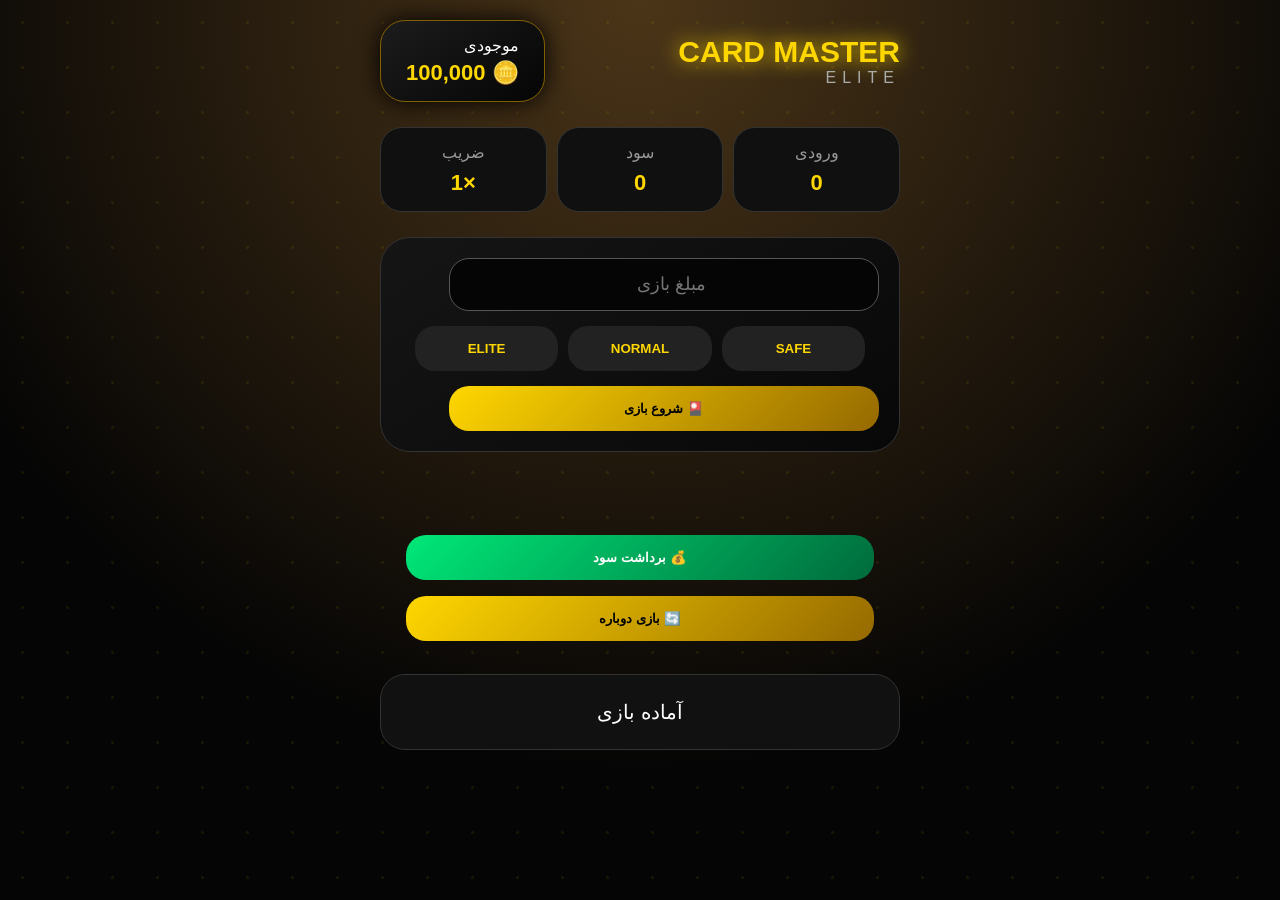
==== commit 314a9902: "card.html" ====
--- a/card.html
+++ b/card.html
@@ -12,12 +12,10 @@
 
 </head>
 
-
 <body>
 
 
-<div class="background-effect"></div>
-
+<div class="particles"></div>
 
 
 <div class="game-container">
@@ -25,31 +23,23 @@
 
 <header class="game-header">
 
-
 <div class="logo">
 
-<h1>
-CARD MASTER
-</h1>
-
-<span>
-ELITE
-</span>
+<h1> CARD MASTER </h1>
+<span>ELITE</span>
 
 </div>
 
 
-
 <div class="balance-box">
 
-<span>موجودی</span>
+<div>موجودی</div>
 
 <b>
 🪙 <span id="coins">100000</span>
 </b>
 
 </div>
-
 
 </header>
 
@@ -61,43 +51,20 @@
 
 
 <div class="info-box">
-
-<span>
-ورودی
-</span>
-
-<strong id="betView">
-0
-</strong>
-
+<span>ورودی</span>
+<strong id="betView">0</strong>
 </div>
 
 
-
 <div class="info-box">
-
-<span>
-سود فعلی
-</span>
-
-<strong id="profit">
-0
-</strong>
-
+<span>سود</span>
+<strong id="profit">0</strong>
 </div>
 
 
-
 <div class="info-box">
-
-<span>
-ضریب
-</span>
-
-<strong id="multi">
-×1
-</strong>
-
+<span>ضریب</span>
+<strong id="multi">×1</strong>
 </div>
 
 
@@ -108,22 +75,72 @@
 
 
 
-
 <section class="control-panel">
 
 
-<div class="bet-area">
+<input id="bet" type="number" placeholder="مبلغ بازی">
 
 
-<input 
-id="bet"
-type="number"
-placeholder="مبلغ بازی">
+
+<div class="risk-panel">
+
+<button onclick="setRisk('safe')">
+SAFE
+</button>
 
 
-<button onclick="startGame()" class="start-btn">
+<button onclick="setRisk('normal')">
+NORMAL
+</button>
 
-شروع بازی
+
+<button onclick="setRisk('hard')">
+ELITE
+</button>
+
+
+</div>
+
+
+
+
+<button class="start-btn" onclick="startGame()">
+
+🎴 شروع بازی
+
+</button>
+
+
+
+</section>
+
+
+
+
+
+
+<section id="cards" class="cards-table">
+
+</section>
+
+
+
+
+
+
+<div class="action-panel">
+
+
+<button id="cashout" onclick="cashOut()" disabled>
+
+💰 برداشت سود
+
+</button>
+
+
+<button onclick="startGame()">
+
+🔄 بازی دوباره
 
 </button>
 
@@ -134,93 +151,21 @@
 
 
 
-<div class="risk-panel">
-
-
-<button onclick="setRisk('safe')">
-
-امن
-
-</button>
-
-
-<button onclick="setRisk('normal')">
-
-عادی
-
-</button>
-
-
-<button onclick="setRisk('hard')">
-
-ریسکی
-
-</button>
-
-
-</div>
-
-
-
-</section>
-
-
-
-
-
-
-
-<section id="cards" class="cards-table">
-
-
-</section>
-
-
-
-
-
-
-
-<section class="action-panel">
-
-
-<button 
-id="cashout"
-onclick="cashOut()"
-disabled>
-
-💰 برداشت سود
-
-</button>
-
-
-
-<button onclick="startGame()">
-
-🔄 بازی دوباره
-
-</button>
-
-
-</section>
-
-
-
-
-
-
-
 <div id="message" class="message-box">
 
-آماده شروع بازی
+آماده بازی
 
 </div>
 
 
 
 
+<div id="winCoins" class="coins-effect"></div>
+
 
 </div>
+
+
 
 
 
--- a/card.css
+++ b/card.css
@@ -1,6 +1,6 @@
 *{
     box-sizing:border-box;
-    font-family:tahoma, sans-serif;
+    font-family:tahoma,sans-serif;
 }
 
 
@@ -10,7 +10,7 @@
     min-height:100vh;
 
     background:
-    radial-gradient(circle at top,#4b3515,#080808 60%);
+    radial-gradient(circle at top,#4b3518,#050505 70%);
 
     color:white;
     overflow-x:hidden;
@@ -18,357 +18,395 @@
 }
 
 
-/* افکت پس زمینه */
-
-.background-effect{
+
+/* ذرات پس زمینه */
+
+.particles{
 
     position:fixed;
     inset:0;
 
+    background-image:
+    radial-gradient(#ffd70055 1px,transparent 2px);
+
+    background-size:45px 45px;
+
+    animation:moveParticles 15s linear infinite;
+
+    opacity:.25;
+
+    z-index:-1;
+
+}
+
+
+@keyframes moveParticles{
+
+    from{
+        transform:translateY(0);
+    }
+
+    to{
+        transform:translateY(-200px);
+    }
+
+}
+
+
+
+
+
+.game-container{
+
+    max-width:560px;
+
+    margin:auto;
+
+    padding:20px;
+
+}
+
+
+
+
+
+.game-header{
+
+    display:flex;
+
+    justify-content:space-between;
+
+    align-items:center;
+
+}
+
+
+
+.logo h1{
+
+    margin:0;
+
+    color:#ffd700;
+
+    font-size:30px;
+
+    text-shadow:
+    0 0 20px #ffd700;
+
+}
+
+
+
+.logo span{
+
+    letter-spacing:6px;
+
+    color:#aaa;
+
+}
+
+
+
+
+
+.balance-box{
+
     background:
-    radial-gradient(circle,#ffffff12 1px,transparent 2px);
-
-    background-size:40px 40px;
-
-    animation:moveBg 12s linear infinite;
-
-    opacity:.3;
-
-    z-index:-1;
-
-}
-
-
-@keyframes moveBg{
+    linear-gradient(145deg,#1c1c1c,#050505);
+
+    padding:15px 25px;
+
+    border-radius:25px;
+
+    border:1px solid #806000;
+
+    box-shadow:
+    0 0 25px #000;
+
+}
+
+
+.balance-box b{
+
+    display:block;
+
+    color:#ffd700;
+
+    font-size:22px;
+
+    margin-top:5px;
+
+}
+
+
+
+
+
+.game-info{
+
+    display:grid;
+
+    grid-template-columns:repeat(3,1fr);
+
+    gap:10px;
+
+    margin-top:25px;
+
+}
+
+
+
+
+.info-box{
+
+    background:#101010;
+
+    border:1px solid #333;
+
+    border-radius:22px;
+
+    padding:15px;
+
+    text-align:center;
+
+}
+
+
+
+.info-box span{
+
+    color:#999;
+
+}
+
+
+
+.info-box strong{
+
+    display:block;
+
+    color:#ffd700;
+
+    font-size:22px;
+
+    margin-top:8px;
+
+}
+
+
+
+
+
+.control-panel{
+
+    margin-top:25px;
+
+    background:
+
+    linear-gradient(145deg,#151515,#080808);
+
+    padding:20px;
+
+    border-radius:30px;
+
+    border:1px solid #333;
+
+}
+
+
+
+
+input{
+
+    width:90%;
+
+    padding:15px;
+
+    background:#050505;
+
+    border:1px solid #555;
+
+    color:white;
+
+    border-radius:20px;
+
+    text-align:center;
+
+    font-size:18px;
+
+}
+
+
+
+
+button{
+
+    border:0;
+
+    padding:15px;
+
+    border-radius:20px;
+
+    cursor:pointer;
+
+    font-weight:bold;
+
+    transition:.3s;
+
+}
+
+
+
+button:hover{
+
+    transform:translateY(-4px);
+
+    filter:brightness(1.2);
+
+}
+
+
+
+
+
+.risk-panel{
+
+    display:flex;
+
+    justify-content:center;
+
+    gap:10px;
+
+    margin:15px 0;
+
+}
+
+
+
+.risk-panel button{
+
+    width:30%;
+
+    background:#222;
+
+    color:#ffd700;
+
+}
+
+
+
+
+
+.start-btn{
+
+    width:90%;
+
+    background:
+
+    linear-gradient(135deg,#ffd700,#956900);
+
+}
+
+
+
+
+
+/* میز کارت */
+
+.cards-table{
+
+    margin-top:45px;
+
+    display:grid;
+
+    grid-template-columns:repeat(3,105px);
+
+    justify-content:center;
+
+    gap:25px;
+
+}
+
+
+
+
+
+.card{
+
+    width:105px;
+
+    height:160px;
+
+    perspective:1200px;
+
+    animation:cardAppear .6s ease backwards;
+
+}
+
+
+
+.card:nth-child(1){
+animation-delay:.1s;
+}
+
+.card:nth-child(2){
+animation-delay:.2s;
+}
+
+.card:nth-child(3){
+animation-delay:.3s;
+}
+
+.card:nth-child(4){
+animation-delay:.4s;
+}
+
+.card:nth-child(5){
+animation-delay:.5s;
+}
+
+.card:nth-child(6){
+animation-delay:.6s;
+}
+
+
+
+
+
+@keyframes cardAppear{
 
 from{
-    transform:translateY(0);
+
+opacity:0;
+
+transform:
+translateY(80px)
+rotateX(50deg);
+
 }
 
 to{
-    transform:translateY(-200px);
-}
-
-}
-
-
-
-
-.game-container{
-
-    width:100%;
-    max-width:560px;
-
-    margin:auto;
-
-    padding:20px 15px 40px;
-
-}
-
-
-
-
-
-/* هدر */
-
-.game-header{
-
-    display:flex;
-    justify-content:space-between;
-    align-items:center;
-
-}
-
-
-
-.logo h1{
-
-    margin:0;
-
-    color:#ffd700;
-
-    font-size:28px;
-
-    text-shadow:
-    0 0 15px #ffd700;
-
-}
-
-
-.logo span{
-
-    color:#aaa;
-
-    letter-spacing:5px;
-
-}
-
-
-
-
-
-.balance-box{
-
-    background:
-    linear-gradient(145deg,#191919,#050505);
-
-    padding:15px 20px;
-
-    border-radius:20px;
-
-    border:1px solid #6d5200;
-
-    box-shadow:
-    0 0 20px #000;
-
-}
-
-
-
-.balance-box span{
-
-    display:block;
-
-    color:#aaa;
-
-}
-
-
-
-.balance-box b{
-
-    color:#ffd700;
-
-    font-size:20px;
-
-}
-
-
-
-
-
-/* اطلاعات بازی */
-
-
-.game-info{
-
-    display:grid;
-
-    grid-template-columns:repeat(3,1fr);
-
-    gap:10px;
-
-    margin-top:25px;
-
-}
-
-
-
-.info-box{
-
-    background:#111;
-
-    border-radius:20px;
-
-    padding:15px;
-
-    border:1px solid #333;
-
-    text-align:center;
-
-}
-
-
-
-.info-box span{
-
-    color:#aaa;
-
-}
-
-
-
-.info-box strong{
-
-    display:block;
-
-    color:#ffd700;
-
-    font-size:22px;
-
-    margin-top:8px;
-
-}
-
-
-
-
-
-/* پنل کنترل */
-
-
-.control-panel{
-
-    background:
-
-    linear-gradient(145deg,#151515,#080808);
-
-    margin-top:25px;
-
-    padding:20px;
-
-    border-radius:30px;
-
-    border:1px solid #333;
-
-}
-
-
-
-input{
-
-    width:90%;
-
-    padding:15px;
-
-    border-radius:18px;
-
-    border:1px solid #555;
-
-    background:#050505;
-
-    color:white;
-
-    text-align:center;
-
-    font-size:18px;
-
-}
-
-
-
-
-button{
-
-    border:0;
-
-    cursor:pointer;
-
-    border-radius:18px;
-
-    padding:15px;
-
-    font-weight:bold;
-
-    transition:.3s;
-
-}
-
-
-
-button:hover{
-
-    transform:translateY(-3px);
-
-}
-
-
-
-
-
-.start-btn{
-
-    width:90%;
-
-    margin-top:15px;
-
-    background:
-
-    linear-gradient(135deg,#ffd700,#956b00);
-
-}
-
-
-
-
-.risk-panel{
-
-    display:flex;
-
-    justify-content:center;
-
-    gap:10px;
-
-    margin-top:15px;
-
-}
-
-
-
-.risk-panel button{
-
-    width:30%;
-
-    background:#222;
-
-    color:#ffd700;
-
-    border:1px solid #665000;
-
-}
-
-
-
-
-
-/* میز کارت */
-
-
-.cards-table{
-
-    margin-top:45px;
-
-    display:grid;
-
-    grid-template-columns:repeat(3,105px);
-
-    gap:25px;
-
-    justify-content:center;
-
-    min-height:350px;
-
-}
-
-
-
-
-
-.card{
-
-    width:105px;
-
-    height:160px;
-
-    perspective:1000px;
-
-    cursor:pointer;
-
-}
+
+opacity:1;
+
+}
+
+}
+
 
 
 
 .inner{
 
-    width:100%;
-
-    height:100%;
-
-    position:relative;
-
-    transition:1s;
-
-    transform-style:preserve-3d;
+width:100%;
+
+height:100%;
+
+position:relative;
+
+transform-style:preserve-3d;
+
+transition:1s;
 
 }
 
@@ -377,7 +415,7 @@
 
 .card.open .inner{
 
-    transform:rotateY(180deg);
+transform:rotateY(180deg);
 
 }
 
@@ -387,70 +425,135 @@
 .front,
 .back{
 
-    position:absolute;
-
-    inset:0;
-
-    border-radius:25px;
-
-    display:flex;
-
-    align-items:center;
-
-    justify-content:center;
-
-    backface-visibility:hidden;
-
-}
+position:absolute;
+
+inset:0;
+
+display:flex;
+
+align-items:center;
+
+justify-content:center;
+
+border-radius:25px;
+
+backface-visibility:hidden;
+
+}
+
 
 
 
 .front{
 
-    background:
-
-    linear-gradient(145deg,#222,#000);
-
-    border:2px solid #ffd700;
-
-    color:#ffd700;
-
-    font-size:35px;
-
-    box-shadow:
-    0 15px 40px #000;
-
-}
+background:
+
+linear-gradient(145deg,#202020,#000);
+
+border:2px solid #ffd700;
+
+font-size:35px;
+
+color:#ffd700;
+
+box-shadow:
+
+0 15px 40px #000;
+
+}
+
+
+
+.card:hover{
+
+transform:translateY(-12px);
+
+}
+
 
 
 
 
 .back{
 
-    transform:rotateY(180deg);
-
-    background:
-
-    linear-gradient(145deg,#ffd700,#8b6200);
-
-    color:#000;
-
-    font-size:25px;
-
-    font-weight:bold;
-
-}
-
-
-
-
-
-/* دکمه ها */
+transform:rotateY(180deg);
+
+background:
+
+linear-gradient(145deg,#ffd700,#996900);
+
+color:#000;
+
+font-size:25px;
+
+font-weight:bold;
+
+}
+
+
+
+
+
+/* برد */
+
+.win{
+
+animation:
+
+goldPulse 1s infinite;
+
+}
+
+
+
+@keyframes goldPulse{
+
+50%{
+
+box-shadow:
+
+0 0 50px #ffd700;
+
+}
+
+}
+
+
+
+
+/* بمب */
+
+.bomb{
+
+animation:
+
+shake .5s;
+
+}
+
+
+
+@keyframes shake{
+
+25%{
+transform:translateX(-15px);
+}
+
+50%{
+transform:translateX(15px);
+}
+
+}
+
+
+
 
 
 .action-panel{
 
-    margin-top:25px;
+margin-top:30px;
+
+text-align:center;
 
 }
 
@@ -458,13 +561,13 @@
 
 .action-panel button{
 
-    width:90%;
-
-    margin:8px;
-
-    background:
-
-    linear-gradient(135deg,#ffd700,#996900);
+width:90%;
+
+margin:8px;
+
+background:
+
+linear-gradient(135deg,#ffd700,#956900);
 
 }
 
@@ -472,11 +575,11 @@
 
 #cashout{
 
-    background:
-
-    linear-gradient(135deg,#00d878,#006b3a);
-
-    color:white;
+background:
+
+linear-gradient(135deg,#00e878,#006b3c);
+
+color:white;
 
 }
 
@@ -486,18 +589,31 @@
 
 .message-box{
 
-    margin-top:25px;
-
-    padding:25px;
-
-    background:#111;
-
-    border-radius:25px;
-
-    border:1px solid #333;
-
-    text-align:center;
-
-    font-size:20px;
-
-}
+margin-top:25px;
+
+background:#111;
+
+border-radius:25px;
+
+padding:25px;
+
+text-align:center;
+
+font-size:20px;
+
+border:1px solid #333;
+
+}
+
+
+
+
+.coins-effect{
+
+position:fixed;
+
+inset:0;
+
+pointer-events:none;
+
+    }
